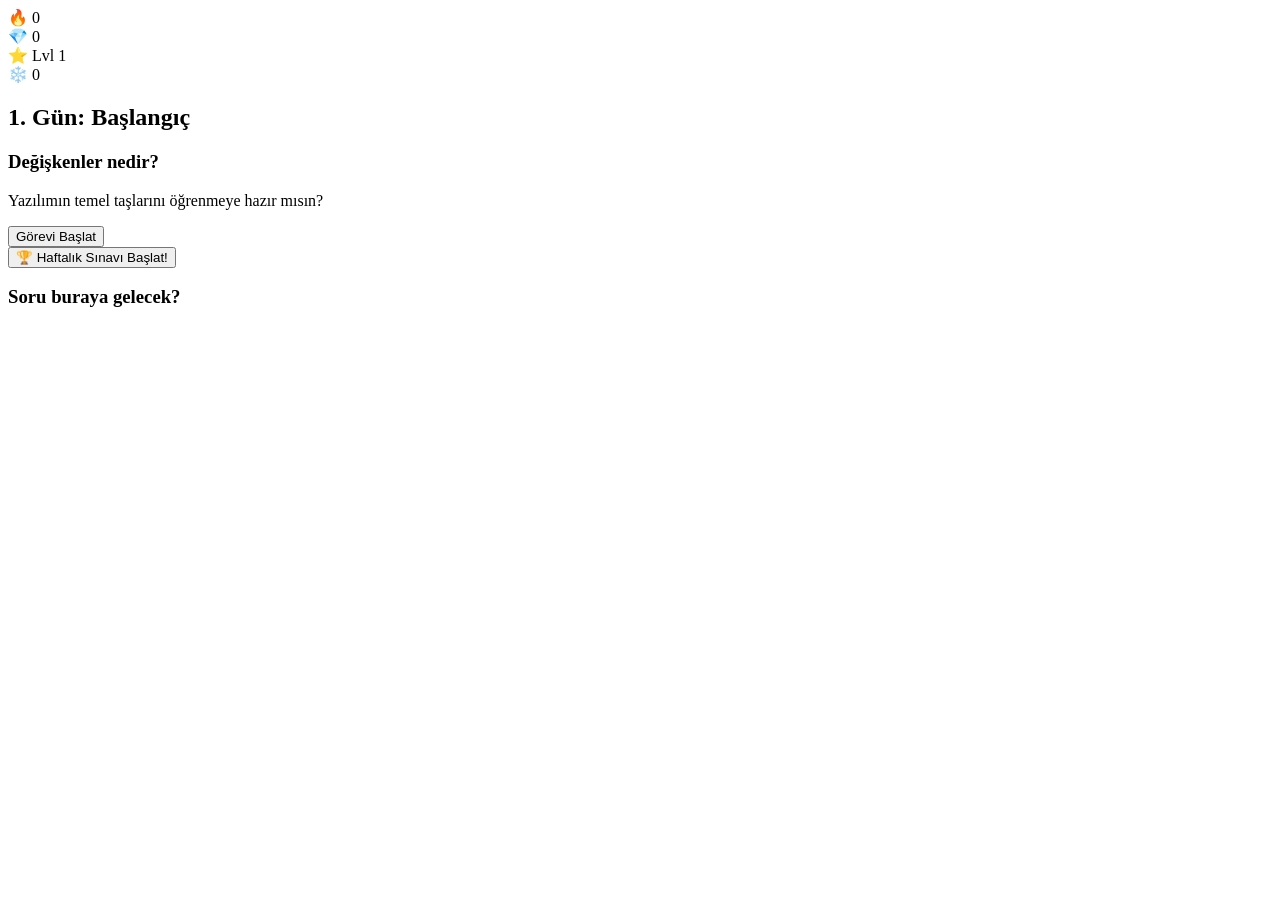
==== index.html @ 72599545 "index.html" ====
<!DOCTYPE html>
<html lang="tr">
<head>
    <meta charset="UTF-8">
    <meta name="viewport" content="width=device-width, initial-scale=1.0">
    <title>DevLingo - Yazılım Öğren</title>
    <link rel="stylesheet" href="style.css">
</head>
<body>
    <div class="app-container">
        <!-- Üst Bar -->
        <header class="stats-header">
            <div class="stat-item" title="Günlük Seri">🔥 <span id="streak-val">0</span></div>
            <div class="stat-item" title="Tecrübe Puanı">💎 <span id="xp-val">0</span></div>
            <div class="stat-item" title="Seviye">⭐ Lvl <span id="lvl-val">1</span></div>
            <div class="stat-item" title="Seri Dondurma">❄️ <span id="freeze-val">0</span></div>
        </header>

        <!-- İlerleme Çubuğu -->
        <div class="progress-wrapper">
            <div id="progress-fill" class="progress-fill"></div>
        </div>

        <!-- Ana İçerik -->
        <main id="content-area">
            <div id="home-screen">
                <h2 id="day-title">1. Gün: Başlangıç</h2>
                <div class="card" id="main-task-card">
                    <h3 id="task-topic">Değişkenler nedir?</h3>
                    <p id="task-desc">Yazılımın temel taşlarını öğrenmeye hazır mısın?</p>
                    <button onclick="startTask()" id="start-btn">Görevi Başlat</button>
                </div>
                <div id="exam-area" class="hidden">
                    <button class="exam-btn" onclick="startWeeklyExam()">🏆 Haftalık Sınavı Başlat!</button>
                </div>
            </div>

            <!-- Ders/Sınav Ekranı (Gizli) -->
            <div id="action-screen" class="hidden">
                <h3 id="question-text">Soru buraya gelecek?</h3>
                <div id="options-container"></div>
            </div>
        </main>

        <!-- Bildirim Alanı -->
        <div id="toast" class="hidden"></div>
    </div>
    <script src="app.js"></script>
</body>
</html>
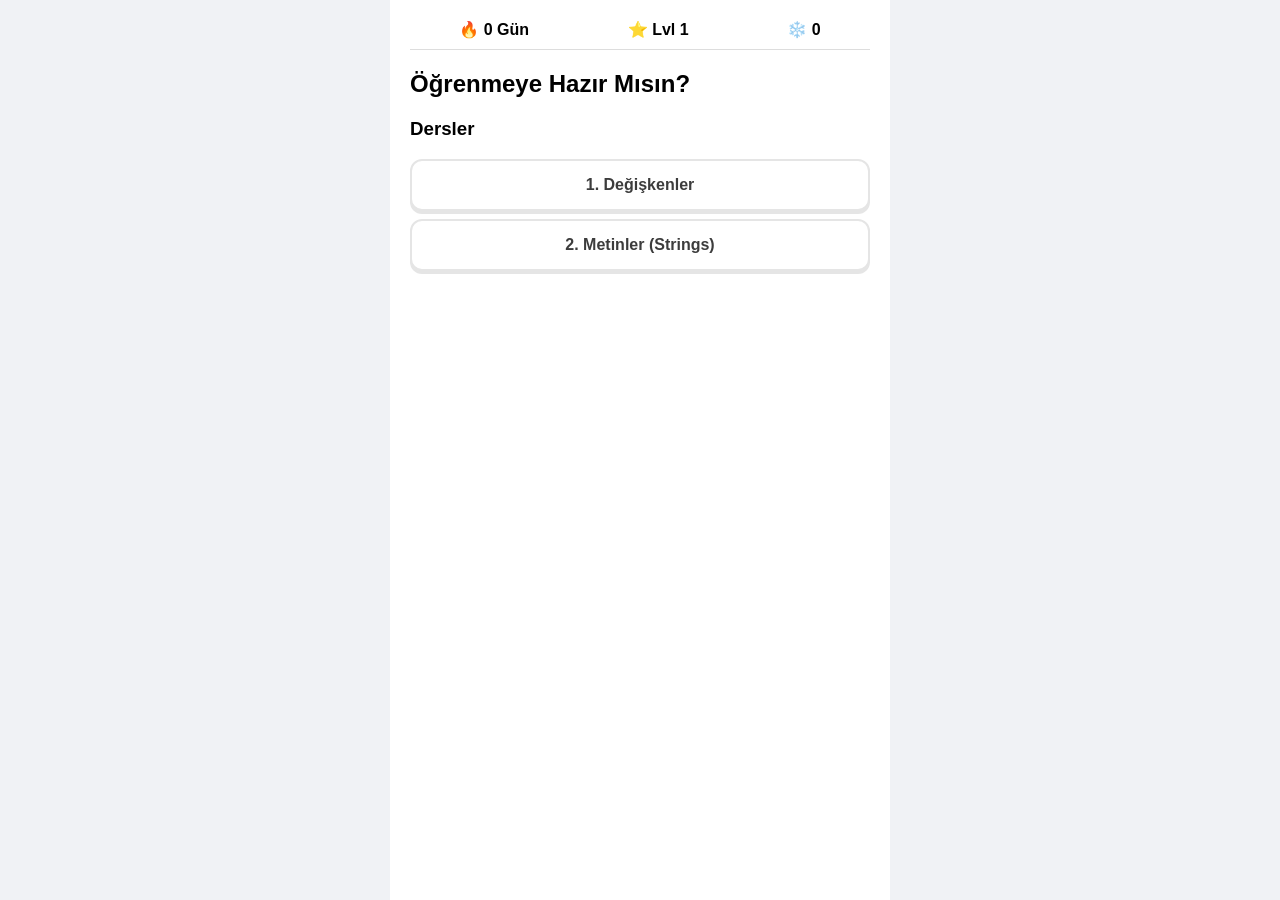
==== commit 14adc5b5: "index.html" ====
--- a/index.html
+++ b/index.html
@@ -3,47 +3,43 @@
 <head>
     <meta charset="UTF-8">
     <meta name="viewport" content="width=device-width, initial-scale=1.0">
-    <title>DevLingo - Yazılım Öğren</title>
+    <title>DevLingo - Yazılım Kampı</title>
     <link rel="stylesheet" href="style.css">
 </head>
 <body>
     <div class="app-container">
-        <!-- Üst Bar -->
         <header class="stats-header">
-            <div class="stat-item" title="Günlük Seri">🔥 <span id="streak-val">0</span></div>
-            <div class="stat-item" title="Tecrübe Puanı">💎 <span id="xp-val">0</span></div>
-            <div class="stat-item" title="Seviye">⭐ Lvl <span id="lvl-val">1</span></div>
-            <div class="stat-item" title="Seri Dondurma">❄️ <span id="freeze-val">0</span></div>
+            <div class="stat-item">🔥 <span id="streak-val">0</span> Gün</div>
+            <div class="stat-item">⭐ Lvl <span id="lvl-val">1</span></div>
+            <div class="stat-item">❄️ <span id="freeze-val">0</span></div>
         </header>
 
-        <!-- İlerleme Çubuğu -->
         <div class="progress-wrapper">
             <div id="progress-fill" class="progress-fill"></div>
         </div>
 
-        <!-- Ana İçerik -->
         <main id="content-area">
+            <!-- Ders Seçim Ekranı -->
             <div id="home-screen">
-                <h2 id="day-title">1. Gün: Başlangıç</h2>
-                <div class="card" id="main-task-card">
-                    <h3 id="task-topic">Değişkenler nedir?</h3>
-                    <p id="task-desc">Yazılımın temel taşlarını öğrenmeye hazır mısın?</p>
-                    <button onclick="startTask()" id="start-btn">Görevi Başlat</button>
-                </div>
-                <div id="exam-area" class="hidden">
-                    <button class="exam-btn" onclick="startWeeklyExam()">🏆 Haftalık Sınavı Başlat!</button>
-                </div>
+                <h2 id="day-title">Öğrenmeye Hazır Mısın?</h2>
+                <div id="lesson-list"></div>
             </div>
 
-            <!-- Ders/Sınav Ekranı (Gizli) -->
-            <div id="action-screen" class="hidden">
-                <h3 id="question-text">Soru buraya gelecek?</h3>
-                <div id="options-container"></div>
+            <!-- Öğretme Ekranı -->
+            <div id="teaching-screen" class="hidden">
+                <h2 id="teach-title">Konu Başlığı</h2>
+                <div id="teach-content" class="content-box"></div>
+                <button onclick="goToQuiz()">Anladım, Test Et!</button>
+            </div>
+
+            <!-- Soru/Yazma Ekranı -->
+            <div id="quiz-screen" class="hidden">
+                <h3 id="question-text">Soru?</h3>
+                <div id="quiz-input-area"></div>
+                <div id="feedback" class="hidden"></div>
+                <button id="check-btn" onclick="checkAnswer()">Kontrol Et</button>
             </div>
         </main>
-
-        <!-- Bildirim Alanı -->
-        <div id="toast" class="hidden"></div>
     </div>
     <script src="app.js"></script>
 </body>
--- a/style.css
+++ b/style.css
@@ -0,0 +1,11 @@
+/* Mevcut stillerine ekle veya değiştir */
+:root { --primary: #58cc02; --secondary: #1cb0f6; --text: #3c3c3c; }
+body { font-family: sans-serif; background: #f0f2f5; margin: 0; }
+.app-container { max-width: 500px; margin: 0 auto; background: white; min-height: 100vh; padding: 20px; box-sizing: border-box; }
+.content-box { background: #f8f9fa; border: 2px solid #e5e5e5; border-radius: 15px; padding: 15px; margin-bottom: 20px; line-height: 1.6; }
+.hidden { display: none; }
+button { background: var(--primary); color: white; border: none; padding: 15px; border-radius: 12px; width: 100%; cursor: pointer; font-weight: bold; font-size: 1rem; box-shadow: 0 4px 0 #46a302; }
+input[type="text"] { width: 100%; padding: 12px; border: 2px solid #e5e5e5; border-radius: 10px; margin-bottom: 15px; box-sizing: border-box; font-size: 1rem; }
+.option-btn { background: white; color: var(--text); border: 2px solid #e5e5e5; box-shadow: 0 3px 0 #e5e5e5; margin-bottom: 8px; }
+.option-btn.selected { border-color: var(--secondary); background: #e1f5fe; }
+.stats-header { display: flex; justify-content: space-around; font-weight: bold; padding-bottom: 10px; border-bottom: 1px solid #ddd; }
